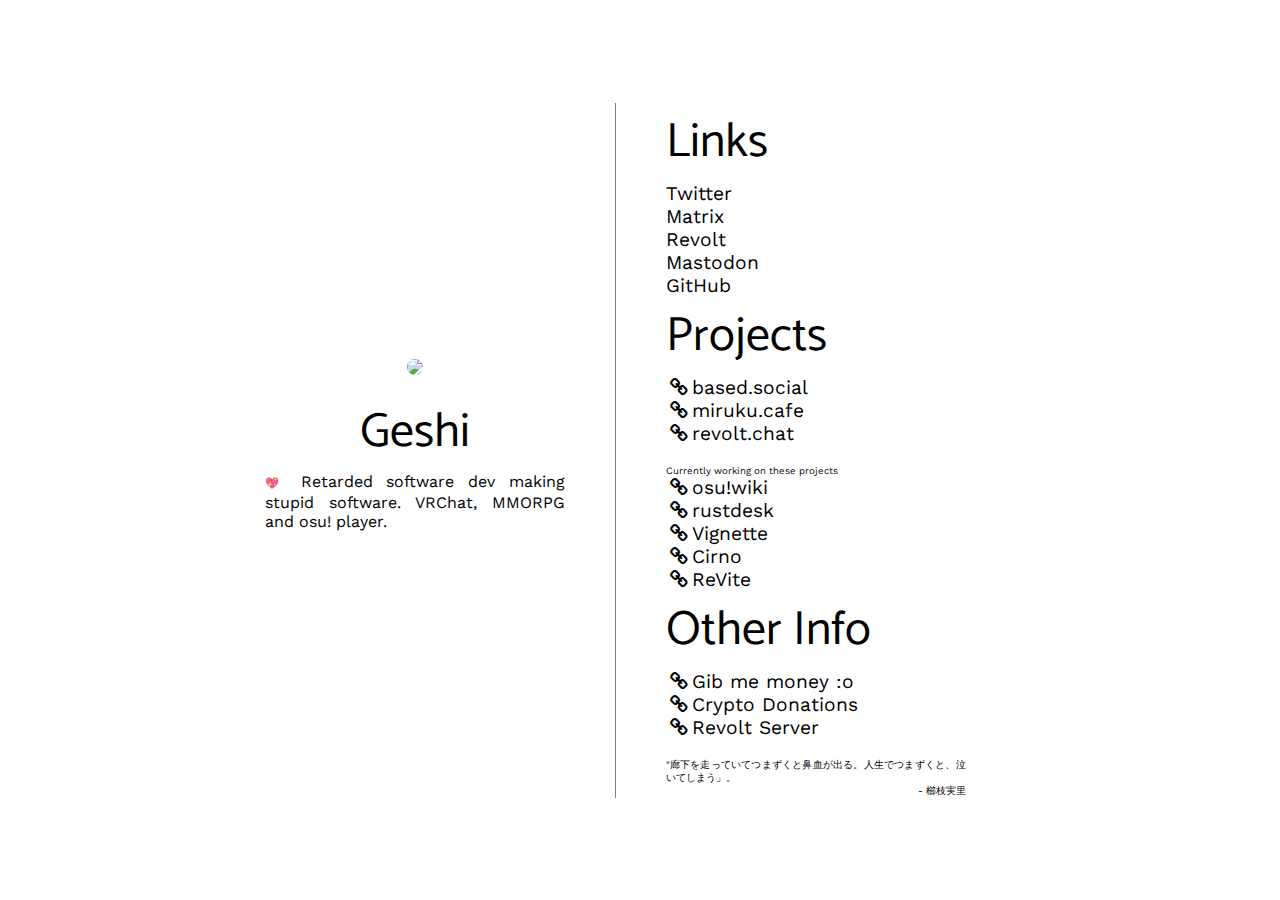
==== index.html @ 146b7b43 "Update index.html" ====
<!DOCTYPE html>
<html>
	<head>
		<title>Geshi - Aoi</title>
		<link rel="stylesheet" href="assets/css/fontello.css">
		<link rel="stylesheet" href="assets/css/shinomiya.css">
		<meta charset="utf-8">
		<meta name="viewport" content="width=device-width, initial-scale=1, shrink-to-fit=no">
	</head>
	<body>
		<div class="container">
			<div class="box box-avatar">
				<img src="https://avatars.githubusercontent.com/u/59031302?v=4" class="avatar"><br>
				<span class="heading">Geshi</span>
				<div class="bio">
					<span class="lowercaps">💖</span> Retarded software dev making stupid software. VRChat, MMORPG and osu! player.
				</div>
			</div>

			<div class="headerDivider"></div>

			<div class="box">
				<div class="heading">Links</div>

				<a class="link" href="https://twitter.com/geshi_vrc">Twitter</a>
				<a class="link" href="https://matrix.to/#/@aoi:nerdsin.space">Matrix</a>
				<a class="link" href="https://rvlt.gg/Geshi">Revolt</a>
				<a class="link" href="https://based.social/aoi">Mastodon</a>
				<a class="link" href="https://github.com/geshii">GitHub</a>
					
				<div class="heading">Projects</div>

				<a class="link" href="https://example.com"><i class="icon-link"></i>based.social</a>
				<a class="link" href="https://example.com"><i class="icon-link"></i>miruku.cafe</a>
				<a class="link" href="https://example.com"><i class="icon-link"></i>revolt.chat</a>

				<div class="quote">Currently working on these projects</div>

				<a class="link" href="https://github.com/ppy/osu-wiki"><i class="icon-link"></i>osu!wiki</a>
				<a class="link" href="https://github.com/rustdesk/rustdesk"><i class="icon-link"></i>rustdesk</a>
				<a class="link" href="https://github.com/vignetteapp"><i class="icon-link"></i>Vignette</a>
				<a class="link" href="https://github.com/cirnoapp"><i class="icon-link"></i>Cirno</a>
				<a class="link" href="https://github.com/revoltchat/revite/"><i class="icon-link"></i>ReVite</a>

				<div class="heading">Other Info</div>

				<a class="link" href="https://ko-fi.com/geshi_vrc"><i class="icon-link"></i>Gib me money :o</a>
				<a class="link" href="https://example.com"><i class="icon-link"></i>Crypto Donations</a>
				<a class="link" href="https://rvlt.gg/Geshi"><i class="icon-link"></i>Revolt Server</a>

				<div class="quote">"廊下を走っていてつまずくと鼻血が出る。人生でつまずくと、泣いてしまう」。</div>
				<div class="quoteauthor">- 櫛枝実里</div>
			</div>
		</div>

		<div id="overlay" onclick="hidePopup();"></div>

		<div id="popup">
			<div class="popupheader">
				<div class="popupheading">Your message</div>
			</div>
		</div>

		<script type="text/javascript" defer>
			var overlay = document.getElementById("overlay");
			var popup = document.getElementById("popup");

			function showPopup() {
				overlay.classList.add("dimpage");
				setTimeout(function() {
					popup.classList.add("showpopup");
				}, 400);
			}

			// I'm very sorry.
			function hidePopup() {
				popup.classList.remove("showpopup");
				popup.classList.add("hidepopup");
				setTimeout(function() {
					popup.classList.remove("hidepopup");
					overlay.classList.remove("dimpage");
					overlay.classList.add("undimpage");

					setTimeout(function() {
						overlay.classList.remove("undimpage");
					}, 400);
				}, 400);
			}
		</script>
	</body>
</html>
---- assets/css/fontello.css ----
@font-face {
  font-family: 'fontello';
  src: url('../font/fontello.eot?71341921');
  src: url('../font/fontello.eot?71341921#iefix') format('embedded-opentype'),
       url('../font/fontello.woff2?71341921') format('woff2'),
       url('../font/fontello.woff?71341921') format('woff'),
       url('../font/fontello.ttf?71341921') format('truetype'),
       url('../font/fontello.svg?71341921#fontello') format('svg');
  font-weight: normal;
  font-style: normal;
}
/* Chrome hack: SVG is rendered more smooth in Windozze. 100% magic, uncomment if you need it. */
/* Note, that will break hinting! In other OS-es font will be not as sharp as it could be */
/*
@media screen and (-webkit-min-device-pixel-ratio:0) {
  @font-face {
    font-family: 'fontello';
    src: url('../font/fontello.svg?71341921#fontello') format('svg');
  }
}
*/
 
 [class^="icon-"]:before, [class*=" icon-"]:before {
  font-family: "fontello";
  font-style: normal;
  font-weight: normal;
  speak: none;
 
  display: inline-block;
  text-decoration: inherit;
  width: 1em;
  margin-right: .2em;
  text-align: center;
  /* opacity: .8; */
 
  /* For safety - reset parent styles, that can break glyph codes*/
  font-variant: normal;
  text-transform: none;
 
  /* fix buttons height, for twitter bootstrap */
  line-height: 1em;
 
  /* Animation center compensation - margins should be symmetric */
  /* remove if not needed */
  margin-left: .2em;
 
  /* you can be more comfortable with increased icons size */
  /* font-size: 120%; */
 
  /* Font smoothing. That was taken from TWBS */
  -webkit-font-smoothing: antialiased;
  -moz-osx-font-smoothing: grayscale;
 
  /* Uncomment for 3D effect */
  /* text-shadow: 1px 1px 1px rgba(127, 127, 127, 0.3); */
}
 
.icon-mail:before { content: '\e800'; } /* '' */
.icon-link:before { content: '\e801'; } /* '' */
.icon-chat:before { content: '\f03d'; } /* '' */
.icon-twitter:before { content: '\f099'; } /* '' */
.icon-github:before { content: '\f113'; } /* '' */
.icon-steam-squared:before { content: '\f1b7'; } /* '' */
---- assets/css/shinomiya.css ----
@import url('https://fonts.googleapis.com/css?family=Catamaran:800|Work+Sans:300&display=swap');

html, body {
	min-height: 100%;
	background-color: white;

	background-repeat: no-repeat;
	background-size: cover;
	background-attachment: fixed;

	display: flex;
	justify-content: center;
	align-items: center;
}

.avatar {
	border-radius: 50%;

	max-width: 150px;
	max-height: 150px;

	width: auto;
	height: auto;
}

.container {
	display: flex;
	flex-direction: row;

	animation: zoomIn 0.4s ease-in-out;
}

.box {
	width: 300px;
	color: black;
	margin-right: 50px;
	height:auto;

	display: flex;
	flex-direction: column;
}

.headerDivider {
    border-right: 1px solid #808080; 
    height: auto;
    margin-right: 50px;
}

.link {
	font-family: 'Work Sans', sans-serif;
	font-size: 1.2rem;

	transform: scale(1);
	transition: transform 0.1s linear;

	text-decoration: none;

	color: black;
}

.link:hover {
	transform: scale(1.05);
	transition: transform 0.1s linear;

	text-shadow: 0px 0px 5px blue;
}

.bio {
	font-family: 'Work Sans', sans-serif;
	font-size: 1rem;
	margin-bottom: 10px;
}

.heading {
	font-family: 'Catamaran', sans-serif;
	font-size: 3rem;
	user-select: none;
}

.lowercaps {
	font-family: 'Catamaran', sans-serif;
	font-size: 0.7rem;
}

.quote {
	font-family: 'Work Sans', sans-serif;
	margin-top: 20px;
	font-size: 0.6rem;
	text-align: justify;
}

.quoteauthor {
	font-family: 'Work Sans', sans-serif;
	font-size: 0.6rem;
	text-align: right;
}

.box-avatar {
	justify-content: center;
	align-items: center;
	text-align: justify;
}

#overlay {
	position: fixed;
	display: none;

	left: 0;
	top: 0;

	background-color: black;

	width: 100%;
	height: 100%;

	cursor: pointer;
}

.dimpage {
	display: block !important;
	animation: dimPage 0.4s ease-out;
	animation-fill-mode: forwards;
}

.undimpage {
	display: block !important;
	animation: undimPage 0.4s ease-out;
	animation-fill-mode: forwards;
}

#popup {
	position: fixed;
	display: none;
	flex-direction: column;

	left: 50%;
	top: 50%;

	transform: translate(-50%, -100%);

	width: 400px;
	height: 200px;

	background-color: black;

	border-radius: 10px;

	box-shadow: 0px 0px 12px #7a7a7a;

	animation: showPopup 0.6s ease-out;
	animation-fill-mode: forwards;
}

.showpopup {
	display: flex !important;
}

.hidepopup {
	display: flex !important;

	animation: hidePopup 0.6s ease-out !important;
	animation-fill-mode: forwards  !important;
}

.popupheader {
	display: flex;

	background: linear-gradient(to right bottom, #ff0000, #0000ff);
	background-size: 200% 200%;
	flex-grow: 2;

	border-radius: 10px;

	animation: gradientScroll 10s ease infinite;

	justify-content: center;
	align-items: center;
}

.popupheading {
	font-family: 'Catamaran', sans-serif;
	font-size: 2em;
	color: rgba(255, 255, 255, 0.6);
}

@media only screen and (max-width: 600px) {
	.container {
		display: flex;
		flex-direction: column;
		margin-right: 0px;
		margin-bottom: auto;
	}

	.headerDivider {
		border-bottom:1px solid #808080; 

     	margin-right: 0px;
	}

	.box {
		width: 300px;
		color: white;

		display: flex;
		margin-right: 0px;
	}

	#popup {
		width: 90%;
	}

	.popupheading {
		font-size: 2em;
	}
}

@keyframes zoomIn {
	from {
		opacity: 0;
		transform: scale(0.9);
	}
	to {
		opacity: 1;
		transform: scale(1);
	}
}

@keyframes dimPage {
	from {
		opacity: 0;
	}
	to {
		opacity: 0.7;
	}
}

@keyframes undimPage {
	from {
		opacity: 0.7;
	}
	to {
		opacity: 0;
	}
}

@keyframes showPopup {
	from {
		opacity: 0;
		transform: translate(-50%, -100%);
	}
	to {
		opacity: 1;
		transform: translate(-50%, -50%);
	}
}

@keyframes hidePopup {
	from {
		opacity: 1;
		transform: translate(-50%, -50%);
	}
	to {
		opacity: 0;
		transform: translate(-50%, -100%);
	}
}

@keyframes gradientScroll {
    0% {
    	background-position:0% 18%
    }
    50% {
    	background-position:100% 83%
    }
    100% {
    	background-position:0% 18%
    }
}
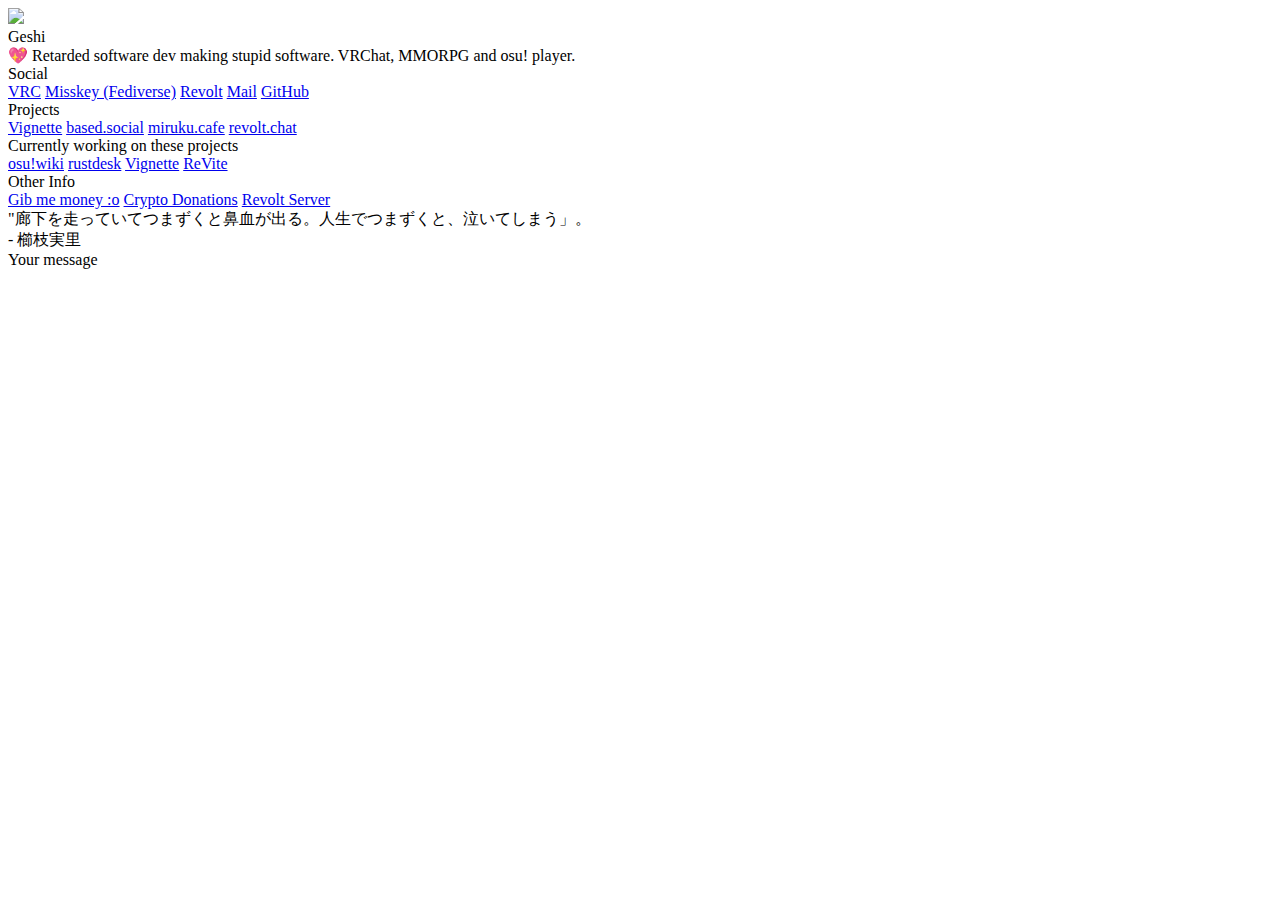
==== commit 560ec4af: "Update index.html" ====
--- a/index.html
+++ b/index.html
@@ -4,6 +4,7 @@
 		<title>Geshi - Aoi</title>
 		<link rel="stylesheet" href="assets/css/fontello.css">
 		<link rel="stylesheet" href="assets/css/shinomiya.css">
+		<link rel="stylesheet" href="https://unpkg.com/terminal.css@0.7.2/dist/terminal.min.css" />
 		<meta charset="utf-8">
 		<meta name="viewport" content="width=device-width, initial-scale=1, shrink-to-fit=no">
 	</head>
@@ -20,32 +21,32 @@
 			<div class="headerDivider"></div>
 
 			<div class="box">
-				<div class="heading">Links</div>
+				<div class="heading">Social</div>
 
-				<a class="link" href="https://twitter.com/geshi_vrc">Twitter</a>
-				<a class="link" href="https://matrix.to/#/@aoi:nerdsin.space">Matrix</a>
+				<a class="link" href="https://twitter.com/geshi_vrc">VRC</a>
+				<a class="link" href="https://miruku.cafe/@aoi">Misskey (Fediverse)</a>
 				<a class="link" href="https://rvlt.gg/Geshi">Revolt</a>
-				<a class="link" href="https://based.social/aoi">Mastodon</a>
+				<a class="link" href="mailto:ohayo@geshii.moe">Mail</a>
 				<a class="link" href="https://github.com/geshii">GitHub</a>
 					
 				<div class="heading">Projects</div>
 
-				<a class="link" href="https://example.com"><i class="icon-link"></i>based.social</a>
-				<a class="link" href="https://example.com"><i class="icon-link"></i>miruku.cafe</a>
-				<a class="link" href="https://example.com"><i class="icon-link"></i>revolt.chat</a>
+				<a class="link" href="https://vignetteapp.org"><i class="icon-link"></i>Vignette</a>
+				<a class="link" href="https://based.social"><i class="icon-link"></i>based.social</a>
+				<a class="link" href="https://miruku.cafe"><i class="icon-link"></i>miruku.cafe</a>
+				<a class="link" href="https://revolt.chat"><i class="icon-link"></i>revolt.chat</a>
 
 				<div class="quote">Currently working on these projects</div>
 
 				<a class="link" href="https://github.com/ppy/osu-wiki"><i class="icon-link"></i>osu!wiki</a>
 				<a class="link" href="https://github.com/rustdesk/rustdesk"><i class="icon-link"></i>rustdesk</a>
 				<a class="link" href="https://github.com/vignetteapp"><i class="icon-link"></i>Vignette</a>
-				<a class="link" href="https://github.com/cirnoapp"><i class="icon-link"></i>Cirno</a>
 				<a class="link" href="https://github.com/revoltchat/revite/"><i class="icon-link"></i>ReVite</a>
 
 				<div class="heading">Other Info</div>
 
 				<a class="link" href="https://ko-fi.com/geshi_vrc"><i class="icon-link"></i>Gib me money :o</a>
-				<a class="link" href="https://example.com"><i class="icon-link"></i>Crypto Donations</a>
+				<a class="link" href="mailto:ohayo@geshii.moe"><i class="icon-link"></i>Crypto Donations</a>
 				<a class="link" href="https://rvlt.gg/Geshi"><i class="icon-link"></i>Revolt Server</a>
 
 				<div class="quote">"廊下を走っていてつまずくと鼻血が出る。人生でつまずくと、泣いてしまう」。</div>
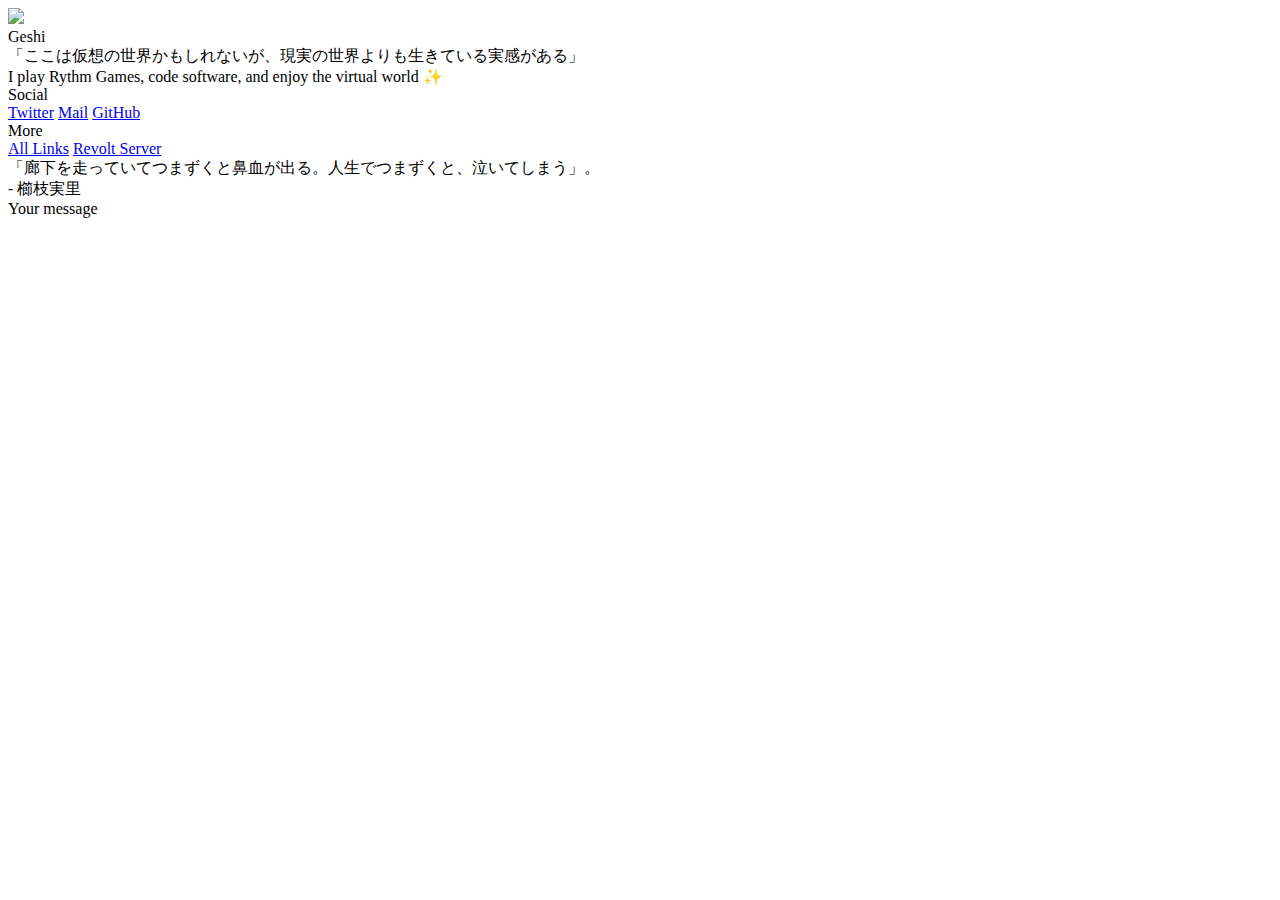
==== commit 4753b697: "a" ====
--- a/index.html
+++ b/index.html
@@ -4,7 +4,6 @@
 		<title>Geshi - Aoi</title>
 		<link rel="stylesheet" href="assets/css/fontello.css">
 		<link rel="stylesheet" href="assets/css/shinomiya.css">
-		<link rel="stylesheet" href="https://unpkg.com/terminal.css@0.7.2/dist/terminal.min.css" />
 		<meta charset="utf-8">
 		<meta name="viewport" content="width=device-width, initial-scale=1, shrink-to-fit=no">
 	</head>
@@ -14,7 +13,7 @@
 				<img src="https://avatars.githubusercontent.com/u/59031302?v=4" class="avatar"><br>
 				<span class="heading">Geshi</span>
 				<div class="bio">
-					<span class="lowercaps">💖</span> Retarded software dev making stupid software. VRChat, MMORPG and osu! player.
+					「ここは仮想の世界かもしれないが、現実の世界よりも生きている実感がある」<br>I play Rythm Games, code software, and enjoy the virtual world ✨
 				</div>
 			</div>
 
@@ -23,33 +22,16 @@
 			<div class="box">
 				<div class="heading">Social</div>
 
-				<a class="link" href="https://twitter.com/geshi_vrc">VRC</a>
-				<a class="link" href="https://miruku.cafe/@aoi">Misskey (Fediverse)</a>
-				<a class="link" href="https://rvlt.gg/Geshi">Revolt</a>
+				<a class="link" href="https://twitter.com/geshiosu">Twitter</a>
 				<a class="link" href="mailto:ohayo@geshii.moe">Mail</a>
 				<a class="link" href="https://github.com/geshii">GitHub</a>
 					
-				<div class="heading">Projects</div>
+				<div class="heading">More</div>
 
-				<a class="link" href="https://vignetteapp.org"><i class="icon-link"></i>Vignette</a>
-				<a class="link" href="https://based.social"><i class="icon-link"></i>based.social</a>
-				<a class="link" href="https://miruku.cafe"><i class="icon-link"></i>miruku.cafe</a>
-				<a class="link" href="https://revolt.chat"><i class="icon-link"></i>revolt.chat</a>
-
-				<div class="quote">Currently working on these projects</div>
-
-				<a class="link" href="https://github.com/ppy/osu-wiki"><i class="icon-link"></i>osu!wiki</a>
-				<a class="link" href="https://github.com/rustdesk/rustdesk"><i class="icon-link"></i>rustdesk</a>
-				<a class="link" href="https://github.com/vignetteapp"><i class="icon-link"></i>Vignette</a>
-				<a class="link" href="https://github.com/revoltchat/revite/"><i class="icon-link"></i>ReVite</a>
-
-				<div class="heading">Other Info</div>
-
-				<a class="link" href="https://ko-fi.com/geshi_vrc"><i class="icon-link"></i>Gib me money :o</a>
-				<a class="link" href="mailto:ohayo@geshii.moe"><i class="icon-link"></i>Crypto Donations</a>
+				<a class="link" href="/links/"><i class="icon-link"></i>All Links</a>
 				<a class="link" href="https://rvlt.gg/Geshi"><i class="icon-link"></i>Revolt Server</a>
 
-				<div class="quote">"廊下を走っていてつまずくと鼻血が出る。人生でつまずくと、泣いてしまう」。</div>
+				<div class="quote">「廊下を走っていてつまずくと鼻血が出る。人生でつまずくと、泣いてしまう」。</div>
 				<div class="quoteauthor">- 櫛枝実里</div>
 			</div>
 		</div>
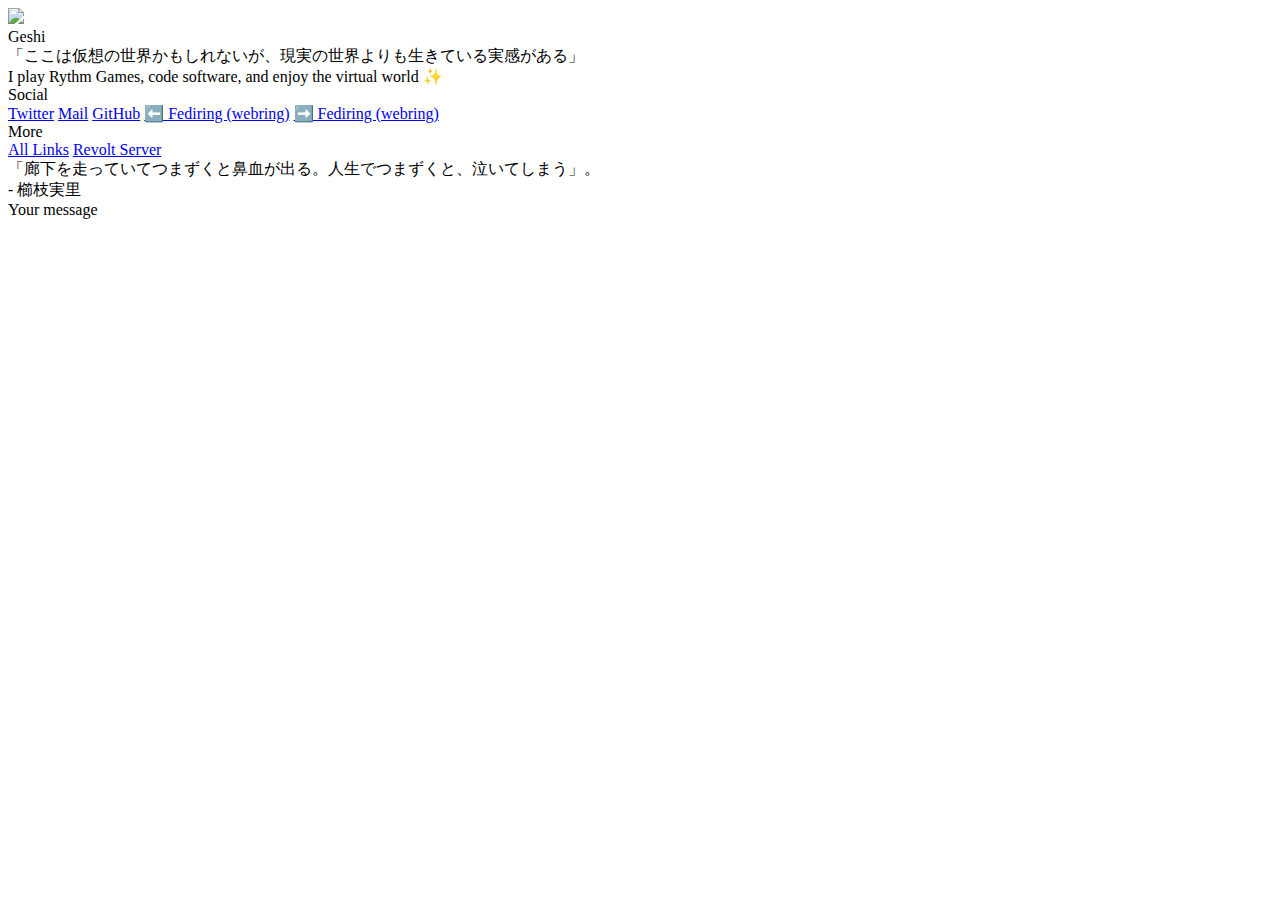
==== commit d6750eaa: "fediring" ====
--- a/index.html
+++ b/index.html
@@ -25,6 +25,9 @@
 				<a class="link" href="https://twitter.com/geshiosu">Twitter</a>
 				<a class="link" href="mailto:ohayo@geshii.moe">Mail</a>
 				<a class="link" href="https://github.com/geshii">GitHub</a>
+				
+				<a class="link" href="https://fediring.net/previous?host=geshii.moe">⬅️ Fediring (webring)</a>
+				<a class="link" href="https://fediring.net/next?host=geshii.moe">➡️ Fediring (webring)</a>
 					
 				<div class="heading">More</div>
 
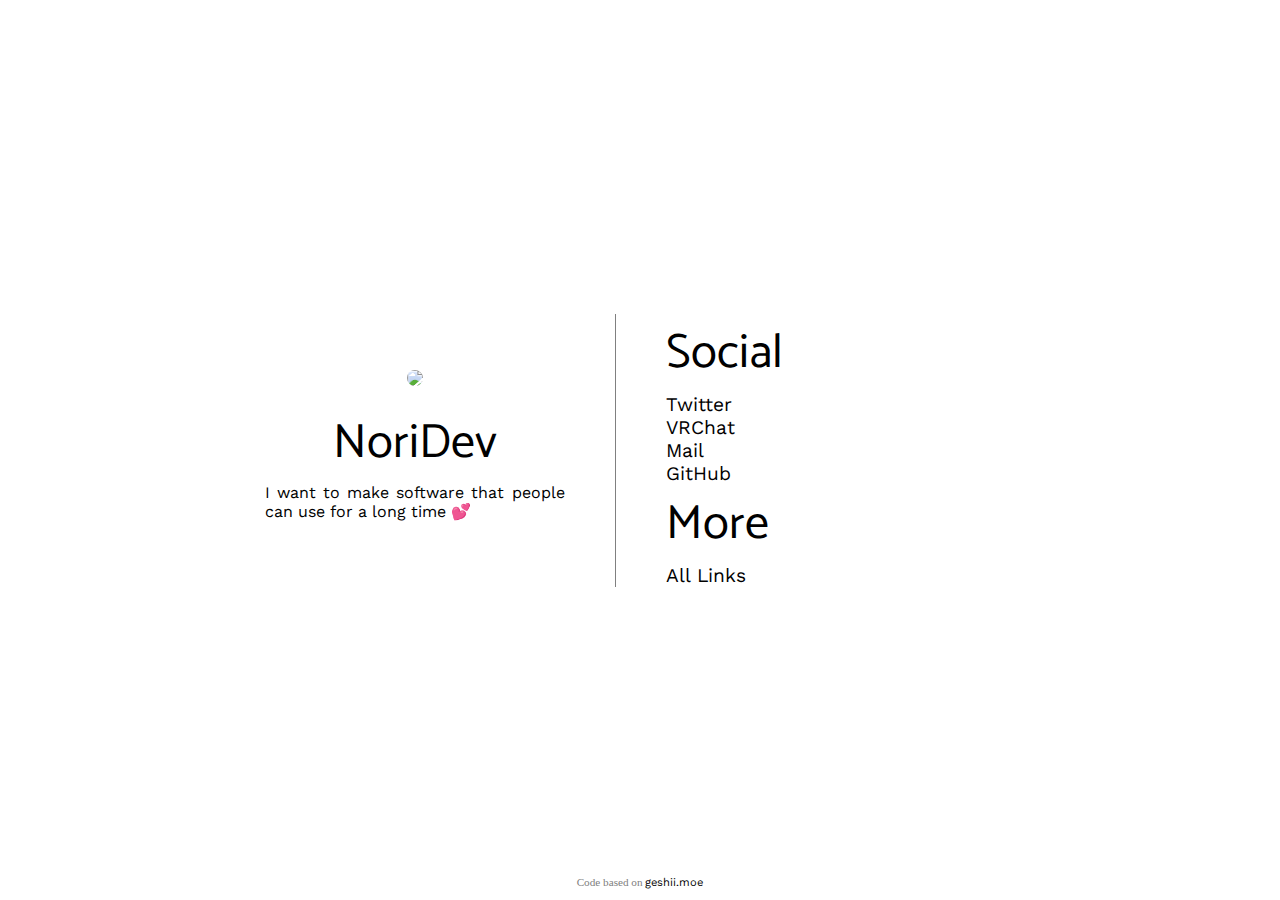
==== commit 7be03a8e: "Adapt to noridev.moe" ====
--- a/index.html
+++ b/index.html
@@ -1,7 +1,7 @@
 <!DOCTYPE html>
 <html>
 	<head>
-		<title>Geshi - Aoi</title>
+		<title>ŇØŘƗĐΞV</title>
 		<link rel="stylesheet" href="assets/css/fontello.css">
 		<link rel="stylesheet" href="assets/css/shinomiya.css">
 		<meta charset="utf-8">
@@ -10,10 +10,10 @@
 	<body>
 		<div class="container">
 			<div class="box box-avatar">
-				<img src="https://avatars.githubusercontent.com/u/59031302?v=4" class="avatar"><br>
-				<span class="heading">Geshi</span>
+				<img src="https://avatars.githubusercontent.com/u/11006910?v=4" class="avatar"><br>
+				<span class="heading">NoriDev</span>
 				<div class="bio">
-					「ここは仮想の世界かもしれないが、現実の世界よりも生きている実感がある」<br>I play Rythm Games, code software, and enjoy the virtual world ✨
+					I want to make software that people can use for a long time 💕
 				</div>
 			</div>
 
@@ -22,20 +22,19 @@
 			<div class="box">
 				<div class="heading">Social</div>
 
-				<a class="link" href="https://twitter.com/geshiosu">Twitter</a>
-				<a class="link" href="mailto:ohayo@geshii.moe">Mail</a>
-				<a class="link" href="https://github.com/geshii">GitHub</a>
-				
-				<a class="link" href="https://fediring.net/previous?host=geshii.moe">⬅️ Fediring (webring)</a>
-				<a class="link" href="https://fediring.net/next?host=geshii.moe">➡️ Fediring (webring)</a>
+				<a class="link" href="https://twitter.com/_NORIDEV">Twitter</a>
+				<a class="link" href="https://vrchat.com/home/user/usr_06e5eb8c-d796-46ff-a438-403167c79882">VRChat</a>
+				<a class="link" href="mailto:noridev@kokonect.link">Mail</a>
+				<a class="link" href="https://github.com/noridev">GitHub</a>
 					
 				<div class="heading">More</div>
 
 				<a class="link" href="/links/"><i class="icon-link"></i>All Links</a>
-				<a class="link" href="https://rvlt.gg/Geshi"><i class="icon-link"></i>Revolt Server</a>
 
+				<!--
 				<div class="quote">「廊下を走っていてつまずくと鼻血が出る。人生でつまずくと、泣いてしまう」。</div>
 				<div class="quoteauthor">- 櫛枝実里</div>
+				-->
 			</div>
 		</div>
 
@@ -45,6 +44,10 @@
 			<div class="popupheader">
 				<div class="popupheading">Your message</div>
 			</div>
+		</div>
+
+		<div class="footer">
+			<p style="font-size: 0.7rem">Code based on <a class="link" style="font-size: 0.7rem" href="https://geshii.moe/">geshii.moe</a></p>
 		</div>
 
 		<script type="text/javascript" defer>
--- a/assets/css/shinomiya.css
+++ b/assets/css/shinomiya.css
@@ -0,0 +1,284 @@
+@import url('https://fonts.googleapis.com/css?family=Catamaran:800|Work+Sans:300&display=swap');
+
+html, body {
+	min-height: 100%;
+	background-color: white;
+
+	background-repeat: no-repeat;
+	background-size: cover;
+	background-attachment: fixed;
+
+	display: flex;
+	justify-content: center;
+	align-items: center;
+}
+
+.avatar {
+	border-radius: 50%;
+
+	max-width: 150px;
+	max-height: 150px;
+
+	width: auto;
+	height: auto;
+}
+
+.container {
+	display: flex;
+	flex-direction: row;
+
+	animation: zoomIn 0.4s ease-in-out;
+}
+
+.box {
+	width: 300px;
+	color: black;
+	margin-right: 50px;
+	height:auto;
+
+	display: flex;
+	flex-direction: column;
+}
+
+.headerDivider {
+    border-right: 1px solid #808080; 
+    height: auto;
+    margin-right: 50px;
+}
+
+.link {
+	font-family: 'Work Sans', sans-serif;
+	font-size: 1.2rem;
+
+	transform: scale(1);
+	transition: transform 0.1s linear;
+
+	text-decoration: none;
+
+	color: black;
+}
+
+.link:hover {
+	transform: scale(1.05);
+	transition: transform 0.1s linear;
+
+	text-shadow: 0px 0px 5px blue;
+}
+
+.bio {
+	font-family: 'Work Sans', sans-serif;
+	font-size: 1rem;
+	margin-bottom: 10px;
+}
+
+.heading {
+	font-family: 'Catamaran', sans-serif;
+	font-size: 3rem;
+	user-select: none;
+}
+
+.lowercaps {
+	font-family: 'Catamaran', sans-serif;
+	font-size: 0.7rem;
+}
+
+.quote {
+	font-family: 'Work Sans', sans-serif;
+	margin-top: 20px;
+	font-size: 0.6rem;
+	text-align: justify;
+}
+
+.quoteauthor {
+	font-family: 'Work Sans', sans-serif;
+	font-size: 0.6rem;
+	text-align: right;
+}
+
+.box-avatar {
+	justify-content: center;
+	align-items: center;
+	text-align: justify;
+}
+
+.footer {
+	position: absolute;
+	bottom: 0;
+	color: grey;
+}
+
+#overlay {
+	position: fixed;
+	display: none;
+
+	left: 0;
+	top: 0;
+
+	background-color: black;
+
+	width: 100%;
+	height: 100%;
+
+	cursor: pointer;
+}
+
+.dimpage {
+	display: block !important;
+	animation: dimPage 0.4s ease-out;
+	animation-fill-mode: forwards;
+}
+
+.undimpage {
+	display: block !important;
+	animation: undimPage 0.4s ease-out;
+	animation-fill-mode: forwards;
+}
+
+#popup {
+	position: fixed;
+	display: none;
+	flex-direction: column;
+
+	left: 50%;
+	top: 50%;
+
+	transform: translate(-50%, -100%);
+
+	width: 400px;
+	height: 200px;
+
+	background-color: black;
+
+	border-radius: 10px;
+
+	box-shadow: 0px 0px 12px #7a7a7a;
+
+	animation: showPopup 0.6s ease-out;
+	animation-fill-mode: forwards;
+}
+
+.showpopup {
+	display: flex !important;
+}
+
+.hidepopup {
+	display: flex !important;
+
+	animation: hidePopup 0.6s ease-out !important;
+	animation-fill-mode: forwards  !important;
+}
+
+.popupheader {
+	display: flex;
+
+	background: linear-gradient(to right bottom, #ff0000, #0000ff);
+	background-size: 200% 200%;
+	flex-grow: 2;
+
+	border-radius: 10px;
+
+	animation: gradientScroll 10s ease infinite;
+
+	justify-content: center;
+	align-items: center;
+}
+
+.popupheading {
+	font-family: 'Catamaran', sans-serif;
+	font-size: 2em;
+	color: rgba(255, 255, 255, 0.6);
+}
+
+@media only screen and (max-width: 600px) {
+	.container {
+		display: flex;
+		flex-direction: column;
+		margin-right: 0px;
+		margin-bottom: auto;
+	}
+
+	.headerDivider {
+		border-bottom:1px solid #808080; 
+
+     	margin-right: 0px;
+	}
+
+	.box {
+		width: 300px;
+		color: white;
+
+		display: flex;
+		margin-right: 0px;
+	}
+
+	#popup {
+		width: 90%;
+	}
+
+	.popupheading {
+		font-size: 2em;
+	}
+}
+
+@keyframes zoomIn {
+	from {
+		opacity: 0;
+		transform: scale(0.9);
+	}
+	to {
+		opacity: 1;
+		transform: scale(1);
+	}
+}
+
+@keyframes dimPage {
+	from {
+		opacity: 0;
+	}
+	to {
+		opacity: 0.7;
+	}
+}
+
+@keyframes undimPage {
+	from {
+		opacity: 0.7;
+	}
+	to {
+		opacity: 0;
+	}
+}
+
+@keyframes showPopup {
+	from {
+		opacity: 0;
+		transform: translate(-50%, -100%);
+	}
+	to {
+		opacity: 1;
+		transform: translate(-50%, -50%);
+	}
+}
+
+@keyframes hidePopup {
+	from {
+		opacity: 1;
+		transform: translate(-50%, -50%);
+	}
+	to {
+		opacity: 0;
+		transform: translate(-50%, -100%);
+	}
+}
+
+@keyframes gradientScroll {
+    0% {
+    	background-position:0% 18%
+    }
+    50% {
+    	background-position:100% 83%
+    }
+    100% {
+    	background-position:0% 18%
+    }
+}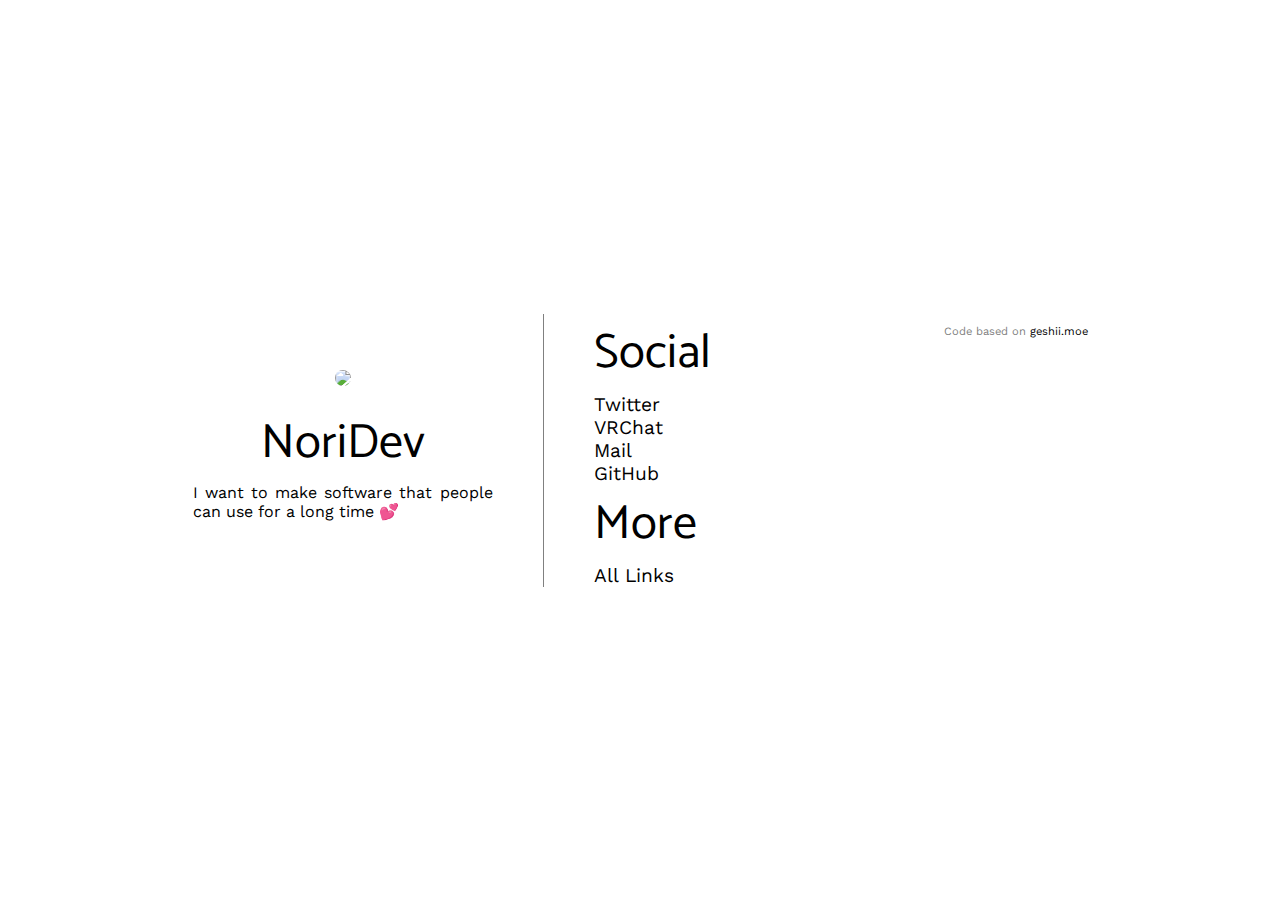
==== commit 9da1c048: "fixed design" ====
--- a/index.html
+++ b/index.html
@@ -6,6 +6,8 @@
 		<link rel="stylesheet" href="assets/css/shinomiya.css">
 		<meta charset="utf-8">
 		<meta name="viewport" content="width=device-width, initial-scale=1, shrink-to-fit=no">
+		<link rel="icon" href="favicon.ico" type="image/x-icon">
+		<link rel="apple-touch-icon" href="favicon.ico" type="image/x-icon">
 	</head>
 	<body>
 		<div class="container">
@@ -36,6 +38,10 @@
 				<div class="quoteauthor">- 櫛枝実里</div>
 				-->
 			</div>
+
+			<div class="footer">
+				<p class="footer-text">Code based on <a class="link footer-text" href="https://geshii.moe/">geshii.moe</a></p>
+			</div>
 		</div>
 
 		<div id="overlay" onclick="hidePopup();"></div>
@@ -44,10 +50,6 @@
 			<div class="popupheader">
 				<div class="popupheading">Your message</div>
 			</div>
-		</div>
-
-		<div class="footer">
-			<p style="font-size: 0.7rem">Code based on <a class="link" style="font-size: 0.7rem" href="https://geshii.moe/">geshii.moe</a></p>
 		</div>
 
 		<script type="text/javascript" defer>
--- a/assets/css/shinomiya.css
+++ b/assets/css/shinomiya.css
@@ -102,9 +102,13 @@
 }
 
 .footer {
-	position: absolute;
-	bottom: 0;
 	color: grey;
+	text-align: center;
+}
+
+.footer-text {
+	font-family: 'Work Sans', sans-serif;
+	font-size: 0.7rem;
 }
 
 #overlay {
@@ -198,14 +202,14 @@
 	}
 
 	.headerDivider {
-		border-bottom:1px solid #808080; 
+		border-bottom:1px solid #808080;
 
      	margin-right: 0px;
 	}
 
 	.box {
 		width: 300px;
-		color: white;
+		/* color: white; */
 
 		display: flex;
 		margin-right: 0px;
